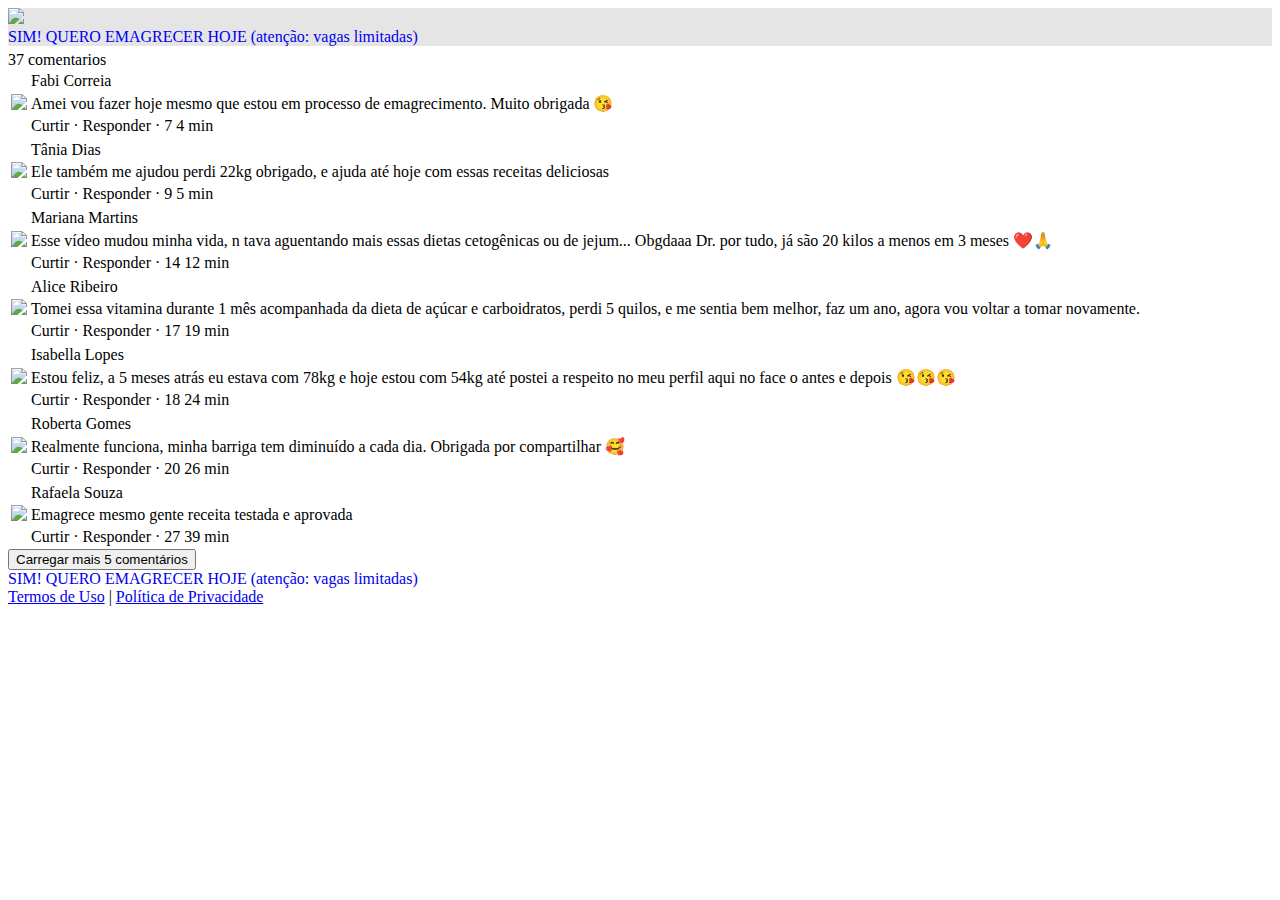
==== index.html @ 5deabf5c "Add files via upload" ====
<!DOCTYPE html>
<html lang="pt-br">
  <head>
    <meta charset="utf-8">
    <meta name="viewport" content="width=device-width, initial-scale=1, shrink-to-fit=no">

    <link rel="stylesheet" href="https://stackpath.bootstrapcdn.com/bootstrap/4.1.3/css/bootstrap.min.css" integrity="sha384-MCw98/SFnGE8fJT3GXwEOngsV7Zt27NXFoaoApmYm81iuXoPkFOJwJ8ERdknLPMO" crossorigin="anonymous">

    <link rel="preconnect" href="https://fonts.googleapis.com">
    <link rel="preconnect" href="https://fonts.gstatic.com" crossorigin>
    <link href="https://fonts.googleapis.com/css2?family=Cabin:ital,wght@0,400;0,500;0,600;0,700;1,400;1,500;1,600;1,700&family=Dosis:wght@200;300;400;500;600;700;800&family=Oswald:wght@200;300;400;500;600;700&family=Signika:wght@300;400;500;600;700&display=swap" rel="stylesheet">

    <link rel="stylesheet" href="./assets/css/com.css">

    <!-- Título da Página -->
    <title>Zero Barriga Protocol</title>
    
    <style type="text/css">
      header {
        color: white;
        background-image: url("assets/img/bg.jpeg");
        background-color: rgba(0, 0, 0, 0.1);
        background-position: center;
        background-size: cover;
        background-blend-mode: darken;
      }
    </style>
    
    <!-- Meta Pixel Code -->
    <script>
      !function(f,b,e,v,n,t,s)
      {if(f.fbq)return;n=f.fbq=function(){n.callMethod?
      n.callMethod.apply(n,arguments):n.queue.push(arguments)};
      if(!f._fbq)f._fbq=n;n.push=n;n.loaded=!0;n.version='2.0';
      n.queue=[];t=b.createElement(e);t.async=!0;
      t.src=v;s=b.getElementsByTagName(e)[0];
      s.parentNode.insertBefore(t,s)}(window, document,'script',
      'https://connect.facebook.net/en_US/fbevents.js');
      fbq('init', '671840113939919');
      fbq('init', '902207957134621');
      fbq('init', '1060746161440914');
      fbq('init', '649325786402999');
      fbq('track', 'PageView');
    </script>
    <noscript><img height="1" width="1" style="display:none"
      src="https://www.facebook.com/tr?id=671840113939919&ev=PageView&noscript=1"
    /></noscript>
    <!-- End Meta Pixel Code -->
    
  </head>
  <body>
    
    <header class="py-4">
      <div class="container">
        <div class="row justify-content-center">
          <div class="col-lg-8 text-center">
            <!-- Imagem Ultrasecreto -->
            <img class="img-fluid" src="./assets/img/ultrasecreto.svg">

            <!-- VSL -->
            <script type="text/javascript" id="scr_624591b434cf0a000a839fdb">var s=document.createElement("script");s.src="https://cdn.converteai.net/e4168918-7ae2-4929-aee3-c9bebc9e40c5/players/624591b434cf0a000a839fdb/player.js",s.async=!0,document.head.appendChild(s);</script>

            <!-- Botão 1 -->
            <div id="cta1" class="mt-4 d-none">
              <a href="https://pay.kiwify.com.br/5gjAH5H" class="a-btn" style="text-decoration: none;">
                <span class="span-btn">SIM! QUERO EMAGRECER HOJE</span>
                <span class="span-btn2">(atenção: vagas limitadas)</span>
              </a>
            </div>
          </div>
        </div>
      </div>
    </header>

    <section class="comments py-4">
      <div class="container">
        <div class="row justify-content-center">
          <div class="col-lg-8">
            <div class="fb-comments" style="margin-top: 5px;">
              <div class="fb-comments-header">
                <span>37 comentarios</span>
              </div>
              <div class="fb-comments-wrapper" id="2">
                <table class="fb-comments-comment">
                  <tbody>
                    <tr>
                      <td rowspan="3" class="fb-comments-comment-img"><img
                          src="./assets/img/comentarios/m2.jpeg"></td>
                      <td>
                        <font class="fb-comments-comment-name">
                          <name>Fabi Correia</name>
                        </font>
                      </td>
                    </tr>
                    <tr>
                      <td class="fb-comments-comment-text">Amei vou fazer hoje mesmo que estou em processo de emagrecimento. Muito obrigada 😘</td>
                    </tr>
                    <tr>
                      <td class="fb-comments-comment-actions">
                        <like>Curtir</like>
                        ·
                        <reply>Responder</reply>
                        ·
                        <likes>7</likes>
                        
                        <date>4 min</date>
                      </td>
                    </tr>
                  </tbody>
                </table>
              </div>
              <div class="fb-comments-wrapper" id="3">
                <table class="fb-comments-comment">
                  <tbody>
                    <tr>
                      <td rowspan="3" class="fb-comments-comment-img"><img
                          src="./assets/img/comentarios/m3.jpeg"></td>
                      <td>
                        <font class="fb-comments-comment-name">
                          <name>Tânia Dias</name>
                        </font>
                      </td>
                    </tr>
                    <tr>
                      <td class="fb-comments-comment-text">Ele também me ajudou perdi 22kg obrigado, e ajuda até hoje com essas receitas deliciosas</td>
                    </tr>
                    <tr>
                      <td class="fb-comments-comment-actions">
                        <like>Curtir</like>
                        ·
                        <reply>Responder</reply>
                        ·
                        <likes>9</likes>
                        
                        <date>5 min</date>
                      </td>
                    </tr>
                  </tbody>
                </table>
              </div>
              <div class="fb-comments-wrapper" id="4">
                <table class="fb-comments-comment">
                  <tbody>
                    <tr>
                      <td rowspan="3" class="fb-comments-comment-img"><img
                          src="./assets/img/comentarios/m4.jpeg"></td>
                      <td>
                        <font class="fb-comments-comment-name">
                          <name>Mariana Martins</name>
                        </font>
                      </td>
                    </tr>
                    <tr>
                      <td class="fb-comments-comment-text">Esse vídeo mudou minha vida, n tava aguentando mais essas dietas cetogênicas ou de jejum... Obgdaaa Dr. por tudo, já são 20 kilos a menos em 3 meses ❤️🙏</td>
                    </tr>
                    <tr>
                      <td class="fb-comments-comment-actions">
                        <like>Curtir</like>
                        ·
                        <reply>Responder</reply>
                        ·
                        <likes>14</likes>
                        
                        <date>12 min</date>
                      </td>
                    </tr>
                  </tbody>
                </table>
              </div>
              <div class="fb-comments-wrapper" id="5">
                <table class="fb-comments-comment">
                  <tbody>
                    <tr>
                      <td rowspan="3" class="fb-comments-comment-img"><img
                          src="./assets/img/comentarios/m5.jpeg"></td>
                      <td>
                        <font class="fb-comments-comment-name">
                          <name>Alice Ribeiro</name>
                        </font>
                      </td>
                    </tr>
                    <tr>
                      <td class="fb-comments-comment-text">Tomei essa vitamina durante 1 mês acompanhada da dieta de açúcar e carboidratos, perdi 5 quilos, e me sentia bem melhor, faz um ano, agora vou voltar a tomar novamente.</td>
                    </tr>
                    <tr>
                      <td class="fb-comments-comment-actions">
                        <like>Curtir</like>
                        ·
                        <reply>Responder</reply>
                        ·
                        <likes>17</likes>
                        
                        <date>19 min</date>
                      </td>
                    </tr>
                  </tbody>
                </table>
              </div>
              <div class="fb-comments-wrapper" id="6">
                <table class="fb-comments-comment">
                  <tbody>
                    <tr>
                      <td rowspan="3" class="fb-comments-comment-img"><img
                          src="./assets/img/comentarios/m6.jpeg"></td>
                      <td>
                        <font class="fb-comments-comment-name">
                          <name>Isabella Lopes</name>
                        </font>
                      </td>
                    </tr>
                    <tr>
                      <td class="fb-comments-comment-text">Estou feliz, a 5 meses atrás eu estava com 78kg e hoje estou com 54kg até postei a respeito no meu perfil aqui no face o antes e depois 😘😘😘</td>
                    </tr>
                    <tr>
                      <td class="fb-comments-comment-actions">
                        <like>Curtir</like>
                        ·
                        <reply>Responder</reply>
                        ·
                        <likes>18</likes>
                        
                        <date>24 min</date>
                      </td>
                    </tr>
                  </tbody>
                </table>
              </div>
              <div class="fb-comments-wrapper" id="7">
                <table class="fb-comments-comment">
                  <tbody>
                    <tr>
                      <td rowspan="3" class="fb-comments-comment-img"><img
                          src="./assets/img/comentarios/m7.jpeg"></td>
                      <td>
                        <font class="fb-comments-comment-name">
                          <name>Roberta Gomes</name>
                        </font>
                      </td>
                    </tr>
                    <tr>
                      <td class="fb-comments-comment-text">Realmente funciona, minha barriga tem diminuído a cada dia. Obrigada por compartilhar 🥰</td>
                    </tr>
                    <tr>
                      <td class="fb-comments-comment-actions">
                        <like>Curtir</like>
                        ·
                        <reply>Responder</reply>
                        ·
                        <likes>20</likes>
                        
                        <date>26 min</date>
                      </td>
                    </tr>
                  </tbody>
                </table>
              </div>
              <div class="fb-comments-wrapper" id="9">
                <table class="fb-comments-comment">
                  <tbody>
                    <tr>
                      <td rowspan="3" class="fb-comments-comment-img"><img
                          src="./assets/img/comentarios/m11.jpeg">
                      </td>
                      <td>
                        <font class="fb-comments-comment-name">
                          <name>Rafaela Souza</name>
                        </font>
                      </td>
                    </tr>
                    <tr>
                      <td class="fb-comments-comment-text">Emagrece mesmo gente receita testada e aprovada</td>
                    </tr>
                    <tr>
                      <td class="fb-comments-comment-actions">
                        <like>Curtir</like>
                        ·
                        <reply>Responder</reply>
                        ·
                        <likes>27</likes>
                        
                        <date>39 min</date>
                      </td>
                    </tr>
                  </tbody>
                </table>
              </div>
              <button class="fb-comments-loadmore" onclick="javascript:loadMore();">Carregar mais 5 comentários</button>
              <div style="display:none" id="more">
                <div class="fb-comments-wrapper">
                  <table class="fb-comments-comment" id="10">
                    <tbody>
                      <tr>
                        <td rowspan="3" class="fb-comments-comment-img"><img
                            src="./assets/img/comentarios/m12.jpeg">
                        </td>
                        <td>
                          <font class="fb-comments-comment-name">
                            <name>Edineiaz Correia</name>
                          </font>
                        </td>
                      </tr>
                      <tr>
                        <td class="fb-comments-comment-text">Maravilhosa melhor de todas fez 7 dias tomando e 7 klos já conseguir eliminar tô muito feliz obrigado 😍😍😍</td>
                      </tr>
                      <tr>
                        <td class="fb-comments-comment-actions">
                          <like>Curtir</like>
                          ·
                          <reply>Responder</reply>
                          ·
                          <likes>41</likes>
                          
                          <date>1 h</date>
                        </td>
                      </tr>
                    </tbody>
                  </table>
                </div>
                <div class="fb-comments-wrapper" id="11">
                  <table class="fb-comments-comment">
                    <tbody>
                      <tr>
                        <td rowspan="3" class="fb-comments-comment-img"><img
                            src="./assets/img/comentarios/m15.jpeg">
                        </td>
                        <td>
                          <font class="fb-comments-comment-name">
                            <name>Laura Flores</name>
                          </font>
                        </td>
                      </tr>
                      <tr>
                        <td class="fb-comments-comment-text">Eu já estou tomando, já eliminei 7 kls, já fez muita diferença, minhas roupas estavam todas apertadas,  ágora já estão largas, estou num pós operatório de coluna por isso engordei muito 15 Kg, estava sentindo muita dor agora amenizou muito depois que emagreci já consigo andar mais q antes 🙏🙏🙏🙏🙏🙏</td>
                      </tr>
                      <tr>
                        <td class="fb-comments-comment-actions">
                          <like>Curtir</like>
                          ·
                          <reply>Responder</reply>
                          ·
                          <likes>40</likes>
                          
                          <date>1 h</date>
                        </td>
                      </tr>
                    </tbody>
                  </table>
                </div>
                <div class="fb-comments-wrapper" id="12">
                  <table class="fb-comments-comment">
                    <tbody>
                      <tr>
                        <td rowspan="3" class="fb-comments-comment-img"><img
                            src="./assets/img/comentarios/m16.jpeg">
                        </td>
                        <td>
                          <font class="fb-comments-comment-name">
                            <name>Daniela Costa</name>
                          </font>
                        </td>
                      </tr>
                      <tr>
                        <td class="fb-comments-comment-text">Muito Obrigada tem me ajudado e muito,Adorei ...Durmo super bem e vendo resultado ..🌹🥰🙋</td>
                      </tr>
                      <tr>
                        <td class="fb-comments-comment-actions">
                          <like>Curtir</like>
                          ·
                          <reply>Responder</reply>
                          ·
                          <likes>47</likes>
                          
                          <date>1 h</date>
                        </td>
                      </tr>
                    </tbody>
                  </table>
                </div>
                <div class="fb-comments-wrapper" id="13">
                  <table class="fb-comments-comment">
                    <tbody>
                      <tr>
                        <td rowspan="3" class="fb-comments-comment-img"><img
                            src="./assets/img/comentarios/m17.jpeg"></td>
                        <td>
                          <font class="fb-comments-comment-name">
                            <name>Juliana Dias</name>
                          </font>
                        </td>
                      </tr>
                      <tr>
                        <td class="fb-comments-comment-text">Em duas semanas comecei a ver resultados, muito bom</td>
                      </tr>
                      <tr>
                        <td class="fb-comments-comment-actions">
                          <like>Curtir</like>
                          ·
                          <reply>Responder</reply>
                          ·
                          <likes>50</likes>
                          
                          <date>1 h</date>
                        </td>
                      </tr>
                    </tbody>
                  </table>
                </div>
                <div class="fb-comments-wrapper">
                  <table class="fb-comments-comment" id="14">
                    <tbody>
                      <tr>
                        <td rowspan="3" class="fb-comments-comment-img"><img
                            src="./assets/img/comentarios/m18.jpeg">
                        </td>
                        <td>
                          <font class="fb-comments-comment-name">
                            <name>Leonor Ribeiro</name>
                          </font>
                        </td>
                      </tr>
                      <tr>
                        <td class="fb-comments-comment-text">Meu irmão perdeu 6 kl em 15 dias... vou começar hj rsrs</td>
                      </tr>
                      <tr>
                        <td class="fb-comments-comment-actions">
                          <like>Curtir</like>
                          ·
                          <reply>Responder</reply>
                          ·
                          <likes>61</likes>
                          
                          <date>1 h</date>
                        </td>
                      </tr>
                    </tbody>
                  </table>
                </div>
              </div>
            </div>
            <!-- Botão 2 -->
            <div id="cta2" class="mt-4 d-none">
              <a href="https://pay.kiwify.com.br/HkrDVPl" class="a-btn" style="text-decoration: none;">
                <span class="span-btn">SIM! QUERO EMAGRECER HOJE</span>
                <span class="span-btn2">(atenção: vagas limitadas)</span>
              </a>
            </div>
          </div>
        </div>
      </div>
    </section>

    <footer class="bg-dark py-3 text-center">
      <div class="text-white"><a href="termos.html" class="text-white">Termos de Uso</a> | <a href="privacidade.html" class="text-white">Política de Privacidade</a> </div>

    </footer>

    <script type="text/javascript">
      setTimeout(() => {document.getElementById("cta1").classList.remove("d-none"); document.getElementById("cta2").classList.remove("d-none")}, 1444800); // temporização da Call to Action (em milissegundos)
    </script>

    <script src="https://code.jquery.com/jquery-3.3.1.slim.min.js" integrity="sha384-q8i/X+965DzO0rT7abK41JStQIAqVgRVzpbzo5smXKp4YfRvH+8abtTE1Pi6jizo" crossorigin="anonymous"></script>
    <script src="https://cdnjs.cloudflare.com/ajax/libs/popper.js/1.14.3/umd/popper.min.js" integrity="sha384-ZMP7rVo3mIykV+2+9J3UJ46jBk0WLaUAdn689aCwoqbBJiSnjAK/l8WvCWPIPm49" crossorigin="anonymous"></script>
    <script src="https://stackpath.bootstrapcdn.com/bootstrap/4.1.3/js/bootstrap.min.js" integrity="sha384-ChfqqxuZUCnJSK3+MXmPNIyE6ZbWh2IMqE241rYiqJxyMiZ6OW/JmZQ5stwEULTy" crossorigin="anonymous"></script>
    <script src="./assets/js/com.js"></script>
  </body>
</html>
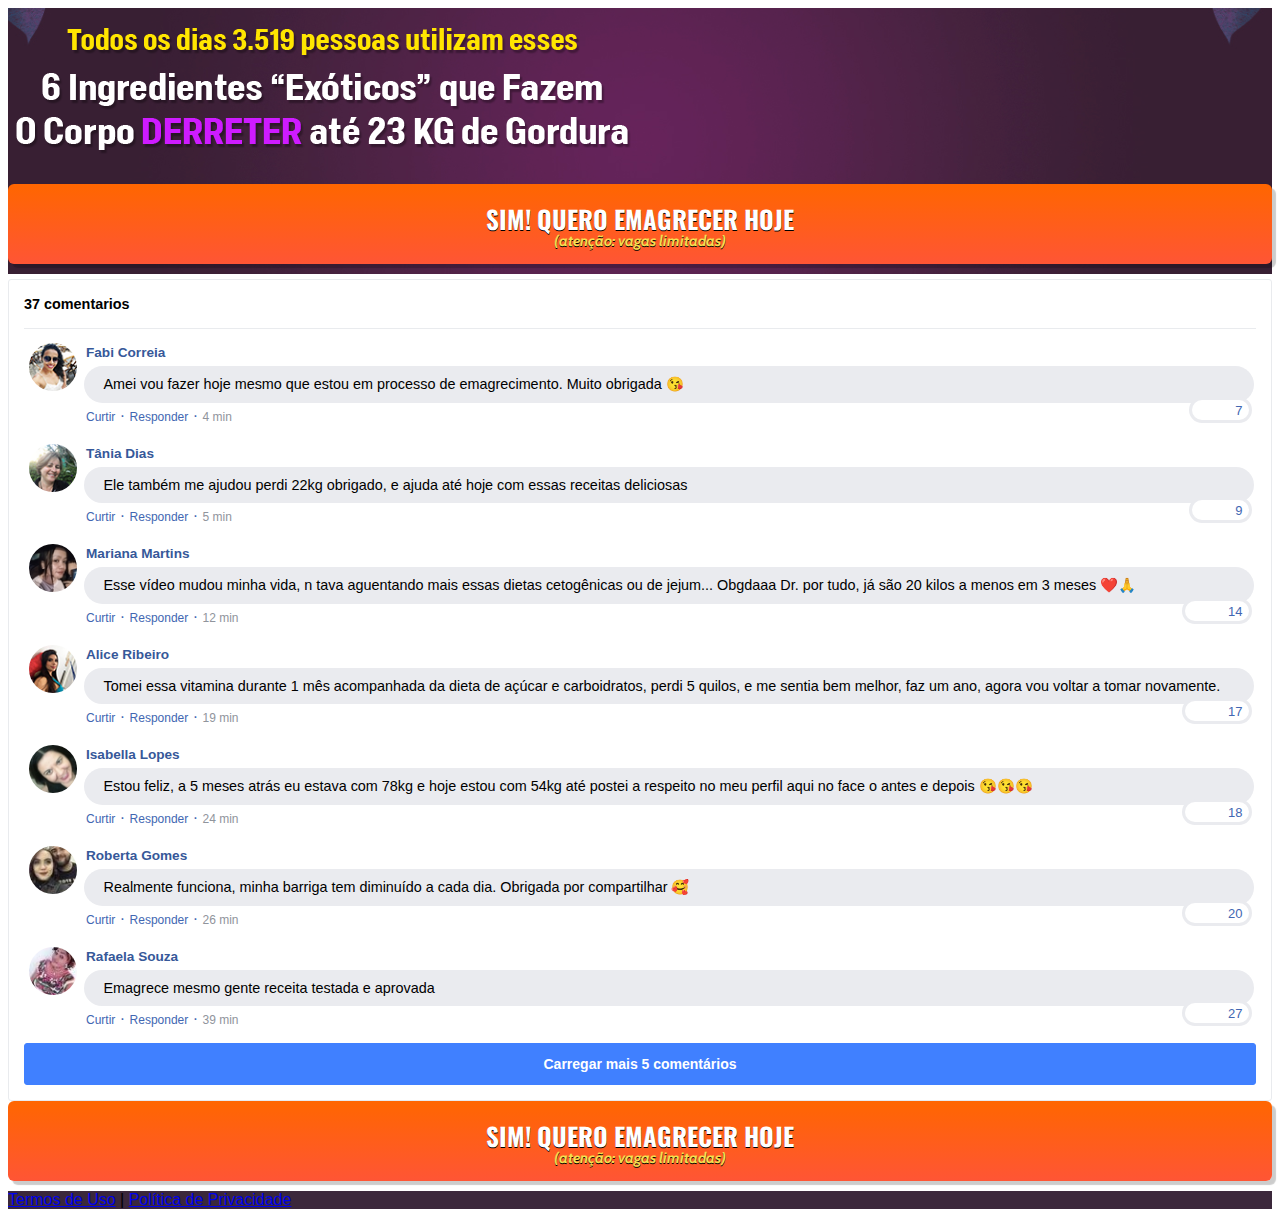
==== commit eee0c106: "Add files via upload" ====
--- a/index.html
+++ b/index.html
@@ -58,7 +58,7 @@
             <img class="img-fluid" src="./assets/img/ultrasecreto.svg">
 
             <!-- VSL -->
-            <script type="text/javascript" id="scr_624591b434cf0a000a839fdb">var s=document.createElement("script");s.src="https://cdn.converteai.net/e4168918-7ae2-4929-aee3-c9bebc9e40c5/players/624591b434cf0a000a839fdb/player.js",s.async=!0,document.head.appendChild(s);</script>
+            <script type="text/javascript" id="scr_624f9e03fe1099000a70e2a2">var s=document.createElement("script");s.src="https://cdn.converteai.net/e4168918-7ae2-4929-aee3-c9bebc9e40c5/players/624f9e03fe1099000a70e2a2/player.js",s.async=!0,document.head.appendChild(s);</script>
 
             <!-- Botão 1 -->
             <div id="cta1" class="mt-4 d-none">
@@ -455,7 +455,7 @@
     </footer>
 
     <script type="text/javascript">
-      setTimeout(() => {document.getElementById("cta1").classList.remove("d-none"); document.getElementById("cta2").classList.remove("d-none")}, 1444800); // temporização da Call to Action (em milissegundos)
+      setTimeout(() => {document.getElementById("cta1").classList.remove("d-none"); document.getElementById("cta2").classList.remove("d-none")}, 1260000); // temporização da Call to Action (em milissegundos)
     </script>
 
     <script src="https://code.jquery.com/jquery-3.3.1.slim.min.js" integrity="sha384-q8i/X+965DzO0rT7abK41JStQIAqVgRVzpbzo5smXKp4YfRvH+8abtTE1Pi6jizo" crossorigin="anonymous"></script>
--- a/assets/css/com.css
+++ b/assets/css/com.css
@@ -0,0 +1,278 @@
+@media (max-width: 768px) {
+  .video-player {
+    width: 100%;
+    background: 0 0;
+  }
+  .video-player iframe {
+    width: 100%;
+    height: 100%;
+    top: 0;
+    margin: auto;
+  }
+  #frame {
+    width: 100%;
+    height: 100%;
+    top: 0;
+    margin: auto;
+  }
+}
+
+* {
+  font-family: helvetica, arial, sans-serif;
+}
+
+body {
+  font-size: 16px;
+}
+
+.fb-comments {
+  border: 1px solid #e9ebee;
+  border-radius: 3px;
+  padding: 0 15px;
+  padding-bottom: 15px;
+  margin: auto;
+  position: relative;
+  color: #4267b2;
+}
+
+.fb-comments-header {
+  padding: 15px 0;
+  border-bottom: 1px solid #e9ebee;
+}
+
+.fb-comments-header span {
+  color: #000;
+  font-weight: 700;
+  font-size: 0.9em;
+}
+
+.fb-comments-comment {
+  border: none;
+  padding: 0;
+  margin: 10px 0;
+  width: 100%;
+}
+
+.fb-comments-reply-wrapper {
+  margin-left: 60px;
+  border-left: 1px dotted #e9ebee;
+  padding-left: 5px;
+}
+
+tr,
+td {
+  border: none;
+  margin: 0;
+}
+
+td {
+  padding: 2.5px;
+}
+
+tr {
+  padding: 2.5px 0;
+}
+
+.fb-comments-comment-img {
+  vertical-align: top;
+  width: 48px;
+  padding-right: 5px;
+}
+
+.fb-comments-comment-img img {
+  max-width: 48px;
+  border-radius: 25px;
+}
+
+.fb-comments-comment-name {
+  font-size: 0.85em;
+}
+
+.fb-comments-comment-name name {
+  color: #365899;
+  text-decoration: none;
+  font-weight: 700;
+  cursor: pointer;
+  cursor: hand;
+}
+
+.fb-comments-comment-name name:hover {
+  text-decoration: underline;
+}
+
+.fb-comments-comment-name occupation {
+  color: #90949c;
+}
+
+.fb-comments-comment-text {
+  font-size: 0.9em;
+  color: #000;
+  border-radius: 21px;
+  background-color: #eaebef;
+  padding: 10px 20px;
+}
+
+.fb-comments-comment-actions like,
+.fb-comments-comment-actions reply {
+  font-size: 0.75em;
+  color: #4267b2;
+  text-decoration: none;
+  cursor: pointer;
+  cursor: hand;
+}
+
+.fb-comments-comment-actions like.liked {
+  color: #90949c;
+}
+
+.fb-comments-comment-actions like:hover,
+.fb-comments-comment-actions reply:hover {
+  text-decoration: underline;
+}
+
+.fb-comments-comment-actions likes {
+  font-size: 13px;
+  background: url(https://cloudcode.site/likes.png);
+  background-repeat: no-repeat;
+  padding-left: 43px;
+  padding-right: 6px;
+  padding-top: 3px;
+  padding-bottom: 2px;
+  margin-top: -10px;
+  float: right;
+  background-color: #fff;
+  border: solid #eaebef;
+  border-radius: 19px;
+}
+
+.fb-comments-comment-actions date {
+  font-size: 0.75em;
+  color: #90949c;
+  text-decoration: none;
+  cursor: pointer;
+  cursor: hand;
+}
+
+.fb-comments-comment-actions date:hover {
+  text-decoration: underline;
+}
+
+.fb-comments-loadmore {
+  background: #4080ff;
+  border: 1px solid #4080ff;
+  border-radius: 3px;
+  box-sizing: border-box;
+  color: #fff;
+  font-size: 14px;
+  padding: 0.875em;
+  text-shadow: none;
+  width: 100%;
+  font-weight: 700;
+  cursor: hand;
+  cursor: pointer;
+}
+
+.fb-reply-input {
+  border: 1px solid lightgrey;
+  border-radius: 3px;
+  width: 100%;
+  padding: 5px 7.5px;
+  font-size: 0.75em;
+  color: #000;
+  outline: none;
+}
+
+.fb-reply-input:hover,
+.fb-reply-button:hover {
+  outline: none;
+}
+
+.fb-reply-button {
+  background: #4080ff;
+  border: 1px solid #4080ff;
+  border-radius: 3px;
+  box-sizing: border-box;
+  color: #fff;
+  font-size: 0.75em;
+  padding: 5px 7.5px;
+  text-shadow: none;
+  width: 100%;
+  font-weight: 700;
+  cursor: hand;
+  cursor: pointer;
+  outline: none;
+}
+
+.bbtn {
+  width: 100%;
+  max-width: 449px;
+}
+
+@media (max-width: 768px) {
+  .video-player {
+    margin-top: 0 !important;
+  }
+}
+
+.a-btn {
+      text-decoration: none;
+      -webkit-font-smoothing: antialiased;
+      margin: 0;
+      border: 0; 
+      font: inherit; 
+      vertical-align: baseline;
+      color: #2e82bc; 
+      outline: 0; 
+      line-height: 1; 
+      text-align: center; 
+      position:relative!important; display: inline-block!important;
+      border-style: solid; 
+      width: 100%; padding-left: 0!important; padding-right: 0!important; 
+      margin-bottom: 10px; 
+      padding: 22px 44px; border-color: #ff5535; border-width: 0px; 
+      border-radius: 6px; 
+      background: linear-gradient(to bottom, #ff6600 0%, #ff5535 100%); 
+      box-shadow: 4px 4px 1px 0px rgba(0,0,0,0.2); 
+      text-decoration: none!important;
+    }
+    .span-btn {
+      text-decoration: none;
+      -webkit-font-smoothing: antialiased; 
+      text-align: center;
+      margin: 0; 
+      border: 0; 
+      font: inherit;
+      vertical-align: baseline;
+      display: block; 
+      position: relative; 
+      z-index: 1; 
+      padding: 0 15px; 
+      white-space: normal; 
+      font-size: 25px;
+      color: #ffffff; 
+      font-family: Oswald; 
+      font-weight: bold; 
+      text-shadow: #000000 0px 1px 0px;
+      text-decoration: none;
+    }
+    .span-btn2 {
+      -webkit-font-smoothing: antialiased; 
+      text-align: center;
+      padding: 0; border: 0;
+      font: inherit; 
+      vertical-align: baseline; 
+      display: block; 
+      position: relative;
+      z-index: 1; 
+      margin: .2em 0 -.5em; 
+      font-size: 15px; 
+      color: #f5e051; 
+      font-family: Cabin; 
+      font-weight: bold; 
+      font-style: italic;
+      text-shadow: #000000 0px 1px 0px;
+    }
+
+    .bg-dark {
+      background-color: #3b283b!important;
+    }